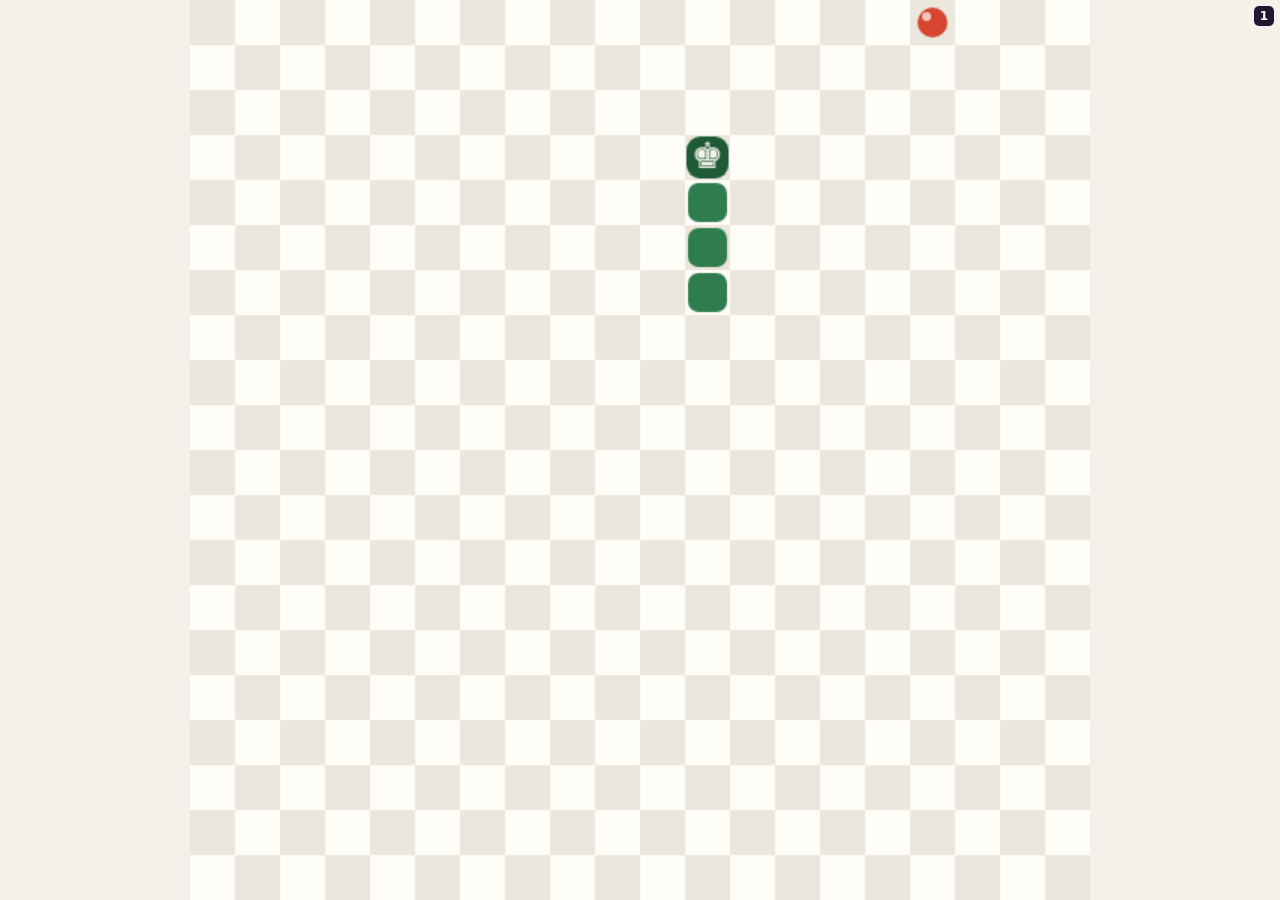
==== games/claude.html @ 79f530dd "Show four AI chats and their self-playing Snake games" ====
<!DOCTYPE html>
<html lang="ru">
<head>
<meta charset="utf-8">
<meta name="viewport" content="width=device-width, initial-scale=1, viewport-fit=cover">
<title>Шахматная змейка</title>
<style>
:root{--bg:#f4f1ea;--panel:#fffdf8;--text:#23201b;--muted:#7a7469;--accent:#2f7d4f;--grid:#ece7dc;--snake:#2f7d4f;--head:#1f5a37;--food:#d6452f;
box-sizing:border-box;padding-top:env(safe-area-inset-top,0px);padding-bottom:env(safe-area-inset-bottom,0px)}
@media (prefers-color-scheme:dark){:root:not([data-theme="light"]){--bg:#15181a;--panel:#1d2124;--text:#eceae4;--muted:#8d928f;--accent:#5fbf84;--grid:#262b2e;--snake:#5fbf84;--head:#8fe0ab;--food:#ff6b55}}
:root[data-theme="dark"]{--bg:#15181a;--panel:#1d2124;--text:#eceae4;--muted:#8d928f;--accent:#5fbf84;--grid:#262b2e;--snake:#5fbf84;--head:#8fe0ab;--food:#ff6b55}
*{box-sizing:border-box}
html,body{height:100%;margin:0}
body{background:var(--bg);color:var(--text);font-family:system-ui,-apple-system,"Segoe UI",Roboto,sans-serif;display:flex;align-items:center;justify-content:center}
.wrap{width:min(94vw,440px);display:flex;flex-direction:column;gap:12px;padding:12px 0}
.bar{display:flex;justify-content:space-between;align-items:center;font-size:15px}
.bar b{font-size:22px;font-variant-numeric:tabular-nums}
.bar span{color:var(--muted)}
.box{position:relative;background:var(--panel);border-radius:12px;padding:8px;box-shadow:0 2px 10px rgba(0,0,0,.18)}
canvas{display:block;width:100%;aspect-ratio:1;border-radius:4px;touch-action:none}
.ov{position:absolute;inset:8px;border-radius:4px;display:flex;flex-direction:column;align-items:center;justify-content:center;gap:10px;padding:12px;background:color-mix(in srgb,var(--panel) 85%,transparent);text-align:center}
.ov.hide{display:none}
.ov h2{margin:0;font-size:24px}
.ov p{margin:0;color:var(--muted);font-size:14px}
.modes{display:flex;gap:8px;flex-wrap:wrap;justify-content:center}
button{font:inherit;font-weight:600;border:0;border-radius:10px;padding:10px 22px;background:var(--accent);color:var(--bg);cursor:pointer}
.m{background:transparent;color:var(--text);border:2px solid var(--muted);padding:8px 14px}
.m.on{background:var(--text);color:var(--bg);border-color:var(--text)}
.hint{text-align:center;color:var(--muted);font-size:13px}
</style>
<link rel="stylesheet" href="board.css">
<script src="autopilot.js"></script>
</head>
<body style="--board-background:#f4f1ea">
<div class="wrap">
  <div class="bar">
    <div><span>Счёт</span> <b id="score">0</b></div>
    <div><span>Рекорд</span> <b id="best">0</b></div>
  </div>
  <div class="box">
    <canvas id="c" width="600" height="600"></canvas>
    <div class="ov" id="ov">
      <h2 id="ovt">Шахматная змейка</h2>
      <p id="ovp">Выберите фигуру</p>
      <div class="modes" id="modes">
        <button class="m on" data-m="king">&#9818;&#xFE0E; Король</button>
        <button class="m" data-m="bishop">&#9821;&#xFE0E; Слон</button>
        <button class="m" data-m="queen">&#9819;&#xFE0E; Ферзь</button>
        <button class="m" data-m="knight">&#9822;&#xFE0E; Конь</button>
      </div>
      <p id="md"></p>
      <button id="go">Играть</button>
    </div>
  </div>
  <div class="hint" id="hint"></div>
</div>
<script>
(function(){
var N=20,S=30,W=N*S,cv=document.getElementById('c'),ctx=cv.getContext('2d');
var scoreEl=document.getElementById('score'),bestEl=document.getElementById('best');
var ov=document.getElementById('ov'),ovt=document.getElementById('ovt'),ovp=document.getElementById('ovp');
var md=document.getElementById('md'),modesEl=document.getElementById('modes'),go=document.getElementById('go'),hintEl=document.getElementById('hint');
var K=[[0,-1],[0,1],[-1,0],[1,0]],B=[[-1,-1],[1,-1],[-1,1],[1,1]];
var DIRS={king:K,bishop:B,queen:K.concat(B),knight:K.concat(B)};
var W8=[[1,0],[1,1],[0,1],[-1,1],[-1,0],[-1,-1],[0,-1],[1,-1]];
var KM={'1,0':[2,1],'1,1':[1,2],'0,1':[-1,2],'-1,1':[-2,1],'-1,0':[-2,-1],'-1,-1':[-1,-2],'0,-1':[1,-2],'1,-1':[2,-1]};var GL={knight:'\u265E\uFE0E',king:'\u265A\uFE0E',bishop:'\u265D\uFE0E',queen:'\u265B\uFE0E'};
var DESC={king:'Король: 4 направления. Стрелки или WASD.',bishop:'Слон: только по диагонали. Q E Z C или стрелки.',queen:'Ферзь: 8 направлений. Стрелки или WASD + Q E Z C.',knight:'Конь: прыжок буквой Г (2+1 клетка), перепрыгивает свой хвост. Управление как у ферзя, пунктир показывает следующий прыжок.'};
var ORTH={arrowup:[0,-1],w:[0,-1],'ц':[0,-1],arrowdown:[0,1],s:[0,1],'ы':[0,1],arrowleft:[-1,0],a:[-1,0],'ф':[-1,0],arrowright:[1,0],d:[1,0],'в':[1,0]};
var DIAG={q:[-1,-1],'й':[-1,-1],e:[1,-1],'у':[1,-1],z:[-1,1],'я':[-1,1],c:[1,1],'с':[1,1]};
function css(n){return getComputedStyle(document.documentElement).getPropertyValue(n).trim()}
var HINT='Пробел — пауза · вперёд — ускорение ×2, назад — обычная скорость';
var snake,dir,queue,food,score,timer=null,state='idle',boost=false,mode='king',bests={};

['king','bishop','queen','knight'].forEach(function(m){
  var v=0;try{v=parseInt(snakeDemo.storage.getItem('snake-best-'+m))||(m==='king'?parseInt(snakeDemo.storage.getItem('snake-best')):0)||0}catch(e){}
  bests[m]=v;
});
function setBoost(b){boost=b;hintEl.textContent=b?'⚡ Ускорение ×2 · назад — обычная скорость':HINT}
function setMode(m){
  mode=m;
  Array.prototype.forEach.call(modesEl.children,function(b){b.classList.toggle('on',b.dataset.m===m)});
  md.textContent=DESC[m];bestEl.textContent=bests[m];
  if(state!=='run'&&state!=='pause')reset();
}
function placeFood(){
  var occ={},mv=mode==='knight'?Object.keys(KM).map(function(k){return KM[k]}):DIRS[mode],seen={},q=[snake[0]],free=[];
  snake.forEach(function(s){occ[s.x+','+s.y]=1});seen[snake[0].x+','+snake[0].y]=1;
  while(q.length){var c=q.shift();mv.forEach(function(m){var x=(c.x+m[0]+N)%N,y=(c.y+m[1]+N)%N,k=x+','+y;if(seen[k]||occ[k])return;seen[k]=1;q.push({x:x,y:y});free.push({x:x,y:y})})}
  food=free.length?free[Math.floor(Math.random()*free.length)]:null;
}
function reset(){
  snake=[{x:10,y:10},{x:9,y:10},{x:8,y:10}];
  dir=mode==='bishop'?{x:1,y:1}:{x:1,y:0};
  queue=[];score=0;setBoost(false);scoreEl.textContent=0;placeFood();draw();
}
function speed(){var base=Math.max(60,120-Math.floor(score/5)*6);return boost?Math.round(base/2):base}
function showMenu(on){modesEl.style.display=on?'flex':'none';md.style.display=on?'block':'none'}
function start(){reset();state='run';ov.classList.add('hide');schedule()}
function schedule(){clearTimeout(timer);timer=setTimeout(tick,speed())}
function pause(){
  if(state==='run'){
    state='pause';clearTimeout(timer);ovt.textContent='Пауза';ovp.textContent='Пробел — продолжить';
    go.textContent='Продолжить';showMenu(false);ov.classList.remove('hide');
  }else if(state==='pause'){state='run';ov.classList.add('hide');schedule()}
}
function over(){
  state='over';clearTimeout(timer);setTimeout(start, 750);
  if(score>bests[mode]){bests[mode]=score;bestEl.textContent=score;try{snakeDemo.storage.setItem('snake-best-'+mode,score)}catch(e){}}
  ovt.textContent='Игра окончена';ovp.textContent='Счёт: '+score;go.textContent='Ещё раз';showMenu(true);ov.classList.remove('hide');
}
function tick(){
  dir=snakeDemo.direction({size:N, snake, dir, food, wrap:true});
  var st=step(dir),h={x:(snake[0].x+st.x+N)%N,y:(snake[0].y+st.y+N)%N};
  if(snake.some(function(s,i){return i<snake.length-1&&s.x===h.x&&s.y===h.y})){draw();over();return}
  snake.unshift(h);
  if(food&&h.x===food.x&&h.y===food.y){score++;scoreEl.textContent=score;placeFood()}else snake.pop();
  draw();
  if(!food || score >= 40){over();return}
  schedule();
}
function step(d){if(mode!=='knight')return d;var m=KM[d.x+','+d.y];return{x:m[0],y:m[1]}}
function allowed(nx,ny){return DIRS[mode].some(function(d){return d[0]===nx&&d[1]===ny})}
function turn(nx,ny){
  if(state!=='run'||!allowed(nx,ny))return;
  var l=queue.length?queue[queue.length-1]:dir;
  if(l.x===-nx&&l.y===-ny){setBoost(false);return}
  if(l.x===nx&&l.y===ny){setBoost(true);return}
  if(queue.length<2){queue.push({x:nx,y:ny});draw()}
}
function arrow(ax,ay){
  if(state!=='run')return;
  if(mode!=='bishop'){turn(ax,ay);return}
  var l=queue.length?queue[queue.length-1]:dir;
  if(l.x*ax+l.y*ay>0){setBoost(true);return}
  turn(ax===0?l.x:ax,ay===0?l.y:ay);
}
function rr(x,y,w,h,r){ctx.beginPath();ctx.moveTo(x+r,y);ctx.arcTo(x+w,y,x+w,y+h,r);ctx.arcTo(x+w,y+h,x,y+h,r);ctx.arcTo(x,y+h,x,y,r);ctx.arcTo(x,y,x+w,y,r);ctx.closePath()}
function draw(){
  ctx.fillStyle=css('--panel');ctx.fillRect(0,0,W,W);ctx.fillStyle=css('--grid');
  for(var x=0;x<N;x++)for(var y=0;y<N;y++)if((x+y)%2===0)ctx.fillRect(x*S,y*S,S,S);
  if(food){
    var fx=food.x*S+S/2,fy=food.y*S+S/2;
    ctx.fillStyle=css('--food');ctx.beginPath();ctx.arc(fx,fy,S/2-5,0,7);ctx.fill();
    ctx.fillStyle='rgba(255,255,255,.7)';ctx.beginPath();ctx.arc(fx-4,fy-4,3,0,7);ctx.fill();
  }
  var sc=css('--snake');
  if(mode==='knight'){ctx.lineWidth=6;ctx.lineCap='round';ctx.strokeStyle=sc;ctx.globalAlpha=.45;ctx.beginPath();for(var j=0;j<snake.length-1;j++){var p=snake[j],q=snake[j+1];if(Math.abs(p.x-q.x)<=2&&Math.abs(p.y-q.y)<=2){ctx.moveTo(p.x*S+S/2,p.y*S+S/2);ctx.lineTo(q.x*S+S/2,q.y*S+S/2)}}ctx.stroke();ctx.globalAlpha=1}
  for(var i=snake.length-1;i>=1;i--){
    ctx.fillStyle=sc;rr(snake[i].x*S+2,snake[i].y*S+2,S-4,S-4,7);ctx.fill();
  }
  var hd=snake[0];
  if(mode==='knight'){var gt=step(queue.length?queue[0]:dir),gx=(hd.x+gt.x+N)%N,gy=(hd.y+gt.y+N)%N;ctx.setLineDash([4,3]);ctx.lineWidth=2;ctx.strokeStyle=css('--head');rr(gx*S+3,gy*S+3,S-6,S-6,7);ctx.stroke();ctx.setLineDash([])}
  ctx.fillStyle=css('--head');rr(hd.x*S+1,hd.y*S+1,S-2,S-2,9);ctx.fill();
  ctx.font='bold '+Math.round(S*0.8)+'px "Segoe UI Symbol","Noto Sans Symbols 2","DejaVu Sans",serif';
  ctx.textAlign='center';ctx.textBaseline='middle';ctx.fillStyle=css('--bg');
  ctx.fillText(GL[mode],hd.x*S+S/2,hd.y*S+S/2+1);
}
document.addEventListener('keydown',function(e){
  var k=e.key.toLowerCase(),o=ORTH[k],d=DIAG[k];
  if(o){e.preventDefault();arrow(o[0],o[1])}
  else if(d){e.preventDefault();turn(d[0],d[1])}
  else if(k===' '){e.preventDefault();if(state==='run'||state==='pause')pause();else start()}
  else if(k==='enter'&&(state==='idle'||state==='over'))start();
  else if(k.length===1&&'1234'.indexOf(k)>=0&&(state==='idle'||state==='over'))setMode(['king','bishop','queen','knight'][+k-1]);
});
modesEl.addEventListener('click',function(e){var b=e.target.closest('.m');if(b)setMode(b.dataset.m)});
go.addEventListener('click',function(){if(state==='pause')pause();else start()});
var tx,ty;
cv.addEventListener('touchstart',function(e){var t=e.touches[0];tx=t.clientX;ty=t.clientY},{passive:true});
cv.addEventListener('touchmove',function(e){
  if(tx==null)return;
  var t=e.touches[0],dx=t.clientX-tx,dy=t.clientY-ty,ax=Math.abs(dx),ay=Math.abs(dy);
  if(Math.max(ax,ay)<24)return;
  var orth=ax>ay?[dx>0?1:-1,0]:[0,dy>0?1:-1];
  if(mode==='king')turn(orth[0],orth[1]);
  else if(mode==='bishop'){
    if(Math.min(ax,ay)<12)arrow(orth[0],orth[1]);else turn(dx>0?1:-1,dy>0?1:-1);
  }else{
    var v=W8[(Math.round(Math.atan2(dy,dx)/(Math.PI/4))+8)%8];turn(v[0],v[1]);
  }
  tx=t.clientX;ty=t.clientY;
},{passive:true});
cv.addEventListener('touchend',function(){tx=null});
setMode('king');
snakeDemo.mount(cv);
start();
})();
</script>
</body>
</html>
---- games/board.css ----
html, body {
  width: 100%;
  height: 100%;
  margin: 0;
  padding: 0;
  overflow: hidden;
}
body {
  display: grid;
  place-items: center;
  background: var(--board-background, #12111a);
}
body > :not(canvas):not(output) { display: none !important; }
body > canvas {
  width: min(100vw, 100vh);
  height: min(100vw, 100vh);
  margin: 0;
  border: 0;
  border-radius: 0;
}
body > output {
  position: absolute;
  top: 6px;
  right: 6px;
  min-width: 2ch;
  padding: 4px 6px;
  border-radius: 5px;
  background: #201832;
  color: #fff;
  text-align: center;
  font: 600 12px/1 system-ui, sans-serif;
}
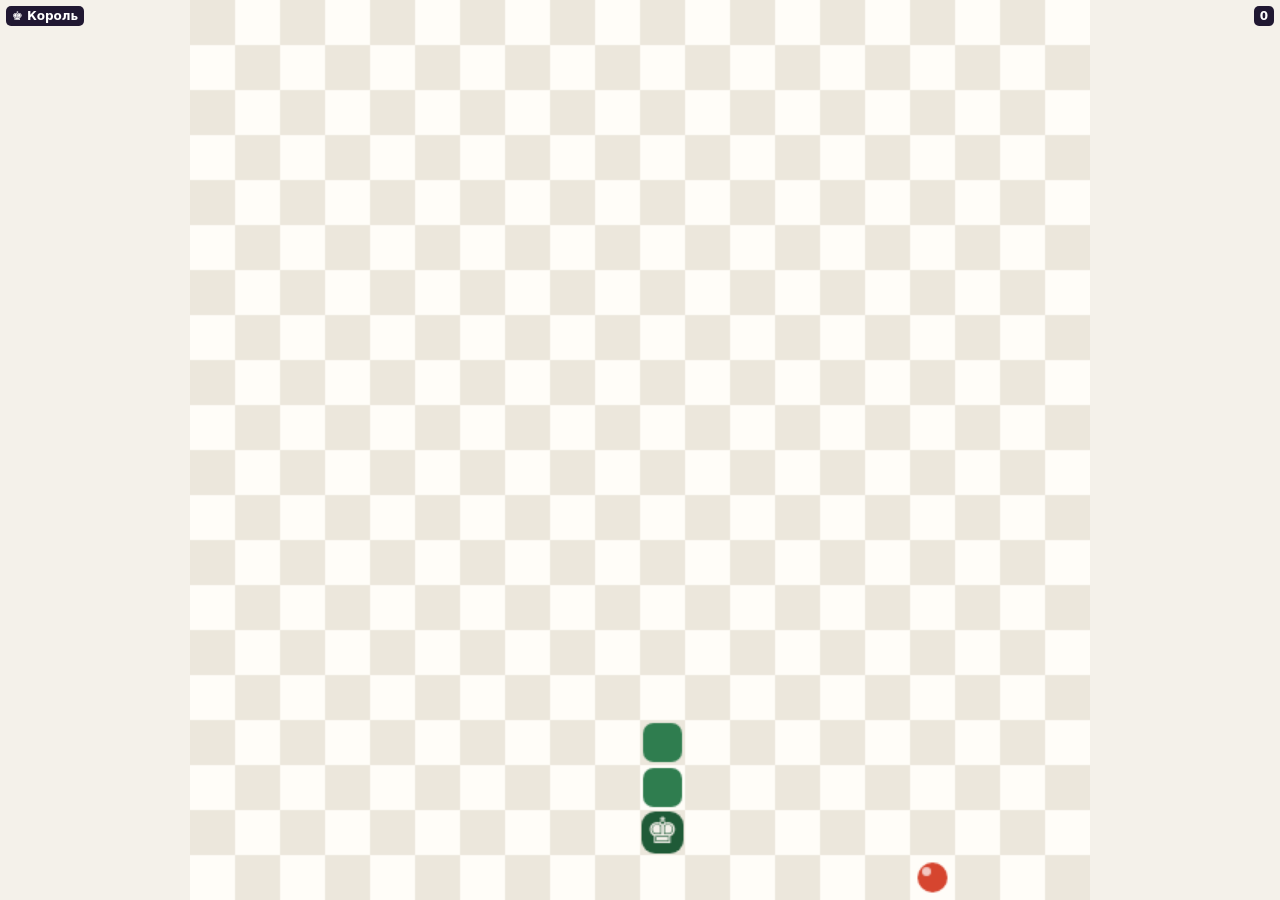
==== commit 1d0af563: "Use one AI prompt and cycle Claude chess modes" ====
--- a/games/claude.html
+++ b/games/claude.html
@@ -62,6 +62,13 @@
 var md=document.getElementById('md'),modesEl=document.getElementById('modes'),go=document.getElementById('go'),hintEl=document.getElementById('hint');
 var K=[[0,-1],[0,1],[-1,0],[1,0]],B=[[-1,-1],[1,-1],[-1,1],[1,1]];
 var DIRS={king:K,bishop:B,queen:K.concat(B),knight:K.concat(B)};
+var demoModes = ['king', 'queen', 'bishop', 'knight'];
+var demoNames = {king:'Король', queen:'Ферзь', bishop:'Слон', knight:'Конь'};
+var demoMoves = Object.fromEntries(demoModes.map(function(piece) {
+  return [piece, DIRS[piece].map(function(pair) { return {x:pair[0], y:pair[1]}; })];
+}));
+var modeBadge = document.createElement('span');
+modeBadge.className = 'board-mode';
 var W8=[[1,0],[1,1],[0,1],[-1,1],[-1,0],[-1,-1],[0,-1],[1,-1]];
 var KM={'1,0':[2,1],'1,1':[1,2],'0,1':[-1,2],'-1,1':[-2,1],'-1,0':[-2,-1],'-1,-1':[-1,-2],'0,-1':[1,-2],'1,-1':[2,-1]};var GL={knight:'\u265E\uFE0E',king:'\u265A\uFE0E',bishop:'\u265D\uFE0E',queen:'\u265B\uFE0E'};
 var DESC={king:'Король: 4 направления. Стрелки или WASD.',bishop:'Слон: только по диагонали. Q E Z C или стрелки.',queen:'Ферзь: 8 направлений. Стрелки или WASD + Q E Z C.',knight:'Конь: прыжок буквой Г (2+1 клетка), перепрыгивает свой хвост. Управление как у ферзя, пунктир показывает следующий прыжок.'};
@@ -78,6 +85,7 @@
 function setBoost(b){boost=b;hintEl.textContent=b?'⚡ Ускорение ×2 · назад — обычная скорость':HINT}
 function setMode(m){
   mode=m;
+  modeBadge.textContent = GL[mode] + ' ' + demoNames[mode];
   Array.prototype.forEach.call(modesEl.children,function(b){b.classList.toggle('on',b.dataset.m===m)});
   md.textContent=DESC[m];bestEl.textContent=bests[m];
   if(state!=='run'&&state!=='pause')reset();
@@ -104,12 +112,12 @@
   }else if(state==='pause'){state='run';ov.classList.add('hide');schedule()}
 }
 function over(){
-  state='over';clearTimeout(timer);setTimeout(start, 750);
+  state='over';clearTimeout(timer);timer=setTimeout(start, 750);
   if(score>bests[mode]){bests[mode]=score;bestEl.textContent=score;try{snakeDemo.storage.setItem('snake-best-'+mode,score)}catch(e){}}
   ovt.textContent='Игра окончена';ovp.textContent='Счёт: '+score;go.textContent='Ещё раз';showMenu(true);ov.classList.remove('hide');
 }
 function tick(){
-  dir=snakeDemo.direction({size:N, snake, dir, food, wrap:true});
+  dir=snakeDemo.direction({size:N, snake, dir, food, wrap:true, moves:demoMoves[mode], step});
   var st=step(dir),h={x:(snake[0].x+st.x+N)%N,y:(snake[0].y+st.y+N)%N};
   if(snake.some(function(s,i){return i<snake.length-1&&s.x===h.x&&s.y===h.y})){draw();over();return}
   snake.unshift(h);
@@ -181,9 +189,16 @@
   tx=t.clientX;ty=t.clientY;
 },{passive:true});
 cv.addEventListener('touchend',function(){tx=null});
-setMode('king');
 snakeDemo.mount(cv);
-start();
+document.body.append(modeBadge);
+var demoIndex = 0;
+function playDemoMode() {
+  setMode(demoModes[demoIndex]);
+  start();
+  demoIndex = (demoIndex + 1) % demoModes.length;
+}
+playDemoMode();
+setInterval(playDemoMode, 8000);
 })();
 </script>
 </body>
--- a/games/board.css
+++ b/games/board.css
@@ -10,7 +10,7 @@
   place-items: center;
   background: var(--board-background, #12111a);
 }
-body > :not(canvas):not(output) { display: none !important; }
+body > :not(canvas):not(output):not(.board-mode) { display: none !important; }
 body > canvas {
   width: min(100vw, 100vh);
   height: min(100vw, 100vh);
@@ -18,10 +18,10 @@
   border: 0;
   border-radius: 0;
 }
-body > output {
+body > output,
+.board-mode {
   position: absolute;
   top: 6px;
-  right: 6px;
   min-width: 2ch;
   padding: 4px 6px;
   border-radius: 5px;
@@ -30,3 +30,9 @@
   text-align: center;
   font: 600 12px/1 system-ui, sans-serif;
 }
+
+body > output { right: 6px; }
+.board-mode {
+  left: 6px;
+  font-family: system-ui, "Segoe UI Symbol", sans-serif;
+}
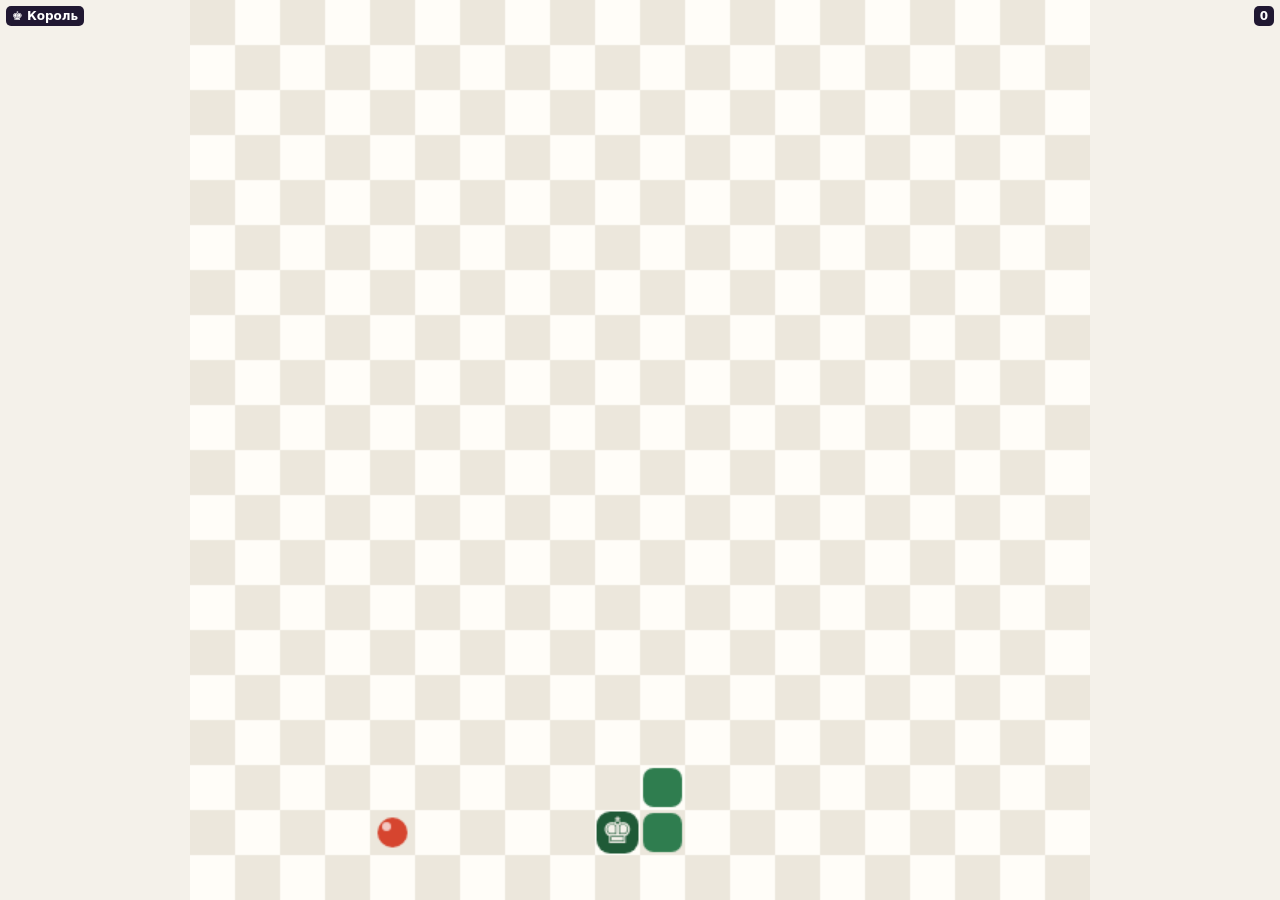
==== commit 07c1264b: "Lead with the learning-game rubric and project steps" ====
--- a/games/claude.html
+++ b/games/claude.html
@@ -45,7 +45,6 @@
       <div class="modes" id="modes">
         <button class="m on" data-m="king">&#9818;&#xFE0E; Король</button>
         <button class="m" data-m="bishop">&#9821;&#xFE0E; Слон</button>
-        <button class="m" data-m="queen">&#9819;&#xFE0E; Ферзь</button>
         <button class="m" data-m="knight">&#9822;&#xFE0E; Конь</button>
       </div>
       <p id="md"></p>
@@ -61,24 +60,24 @@
 var ov=document.getElementById('ov'),ovt=document.getElementById('ovt'),ovp=document.getElementById('ovp');
 var md=document.getElementById('md'),modesEl=document.getElementById('modes'),go=document.getElementById('go'),hintEl=document.getElementById('hint');
 var K=[[0,-1],[0,1],[-1,0],[1,0]],B=[[-1,-1],[1,-1],[-1,1],[1,1]];
-var DIRS={king:K,bishop:B,queen:K.concat(B),knight:K.concat(B)};
-var demoModes = ['king', 'queen', 'bishop', 'knight'];
-var demoNames = {king:'Король', queen:'Ферзь', bishop:'Слон', knight:'Конь'};
+var DIRS={king:K,bishop:B,knight:K.concat(B)};
+var demoModes = ['king', 'bishop', 'knight'];
+var demoNames = {king:'Король', bishop:'Слон', knight:'Конь'};
 var demoMoves = Object.fromEntries(demoModes.map(function(piece) {
   return [piece, DIRS[piece].map(function(pair) { return {x:pair[0], y:pair[1]}; })];
 }));
 var modeBadge = document.createElement('span');
 modeBadge.className = 'board-mode';
 var W8=[[1,0],[1,1],[0,1],[-1,1],[-1,0],[-1,-1],[0,-1],[1,-1]];
-var KM={'1,0':[2,1],'1,1':[1,2],'0,1':[-1,2],'-1,1':[-2,1],'-1,0':[-2,-1],'-1,-1':[-1,-2],'0,-1':[1,-2],'1,-1':[2,-1]};var GL={knight:'\u265E\uFE0E',king:'\u265A\uFE0E',bishop:'\u265D\uFE0E',queen:'\u265B\uFE0E'};
-var DESC={king:'Король: 4 направления. Стрелки или WASD.',bishop:'Слон: только по диагонали. Q E Z C или стрелки.',queen:'Ферзь: 8 направлений. Стрелки или WASD + Q E Z C.',knight:'Конь: прыжок буквой Г (2+1 клетка), перепрыгивает свой хвост. Управление как у ферзя, пунктир показывает следующий прыжок.'};
+var KM={'1,0':[2,1],'1,1':[1,2],'0,1':[-1,2],'-1,1':[-2,1],'-1,0':[-2,-1],'-1,-1':[-1,-2],'0,-1':[1,-2],'1,-1':[2,-1]};var GL={knight:'\u265E\uFE0E',king:'\u265A\uFE0E',bishop:'\u265D\uFE0E'};
+var DESC={king:'Король: 4 направления. Стрелки или WASD.',bishop:'Слон: только по диагонали. Q E Z C или стрелки.',knight:'Конь: прыжок буквой Г (2+1 клетка), перепрыгивает свой хвост. Управление как у ферзя, пунктир показывает следующий прыжок.'};
 var ORTH={arrowup:[0,-1],w:[0,-1],'ц':[0,-1],arrowdown:[0,1],s:[0,1],'ы':[0,1],arrowleft:[-1,0],a:[-1,0],'ф':[-1,0],arrowright:[1,0],d:[1,0],'в':[1,0]};
 var DIAG={q:[-1,-1],'й':[-1,-1],e:[1,-1],'у':[1,-1],z:[-1,1],'я':[-1,1],c:[1,1],'с':[1,1]};
 function css(n){return getComputedStyle(document.documentElement).getPropertyValue(n).trim()}
 var HINT='Пробел — пауза · вперёд — ускорение ×2, назад — обычная скорость';
 var snake,dir,queue,food,score,timer=null,state='idle',boost=false,mode='king',bests={};
 
-['king','bishop','queen','knight'].forEach(function(m){
+demoModes.forEach(function(m){
   var v=0;try{v=parseInt(snakeDemo.storage.getItem('snake-best-'+m))||(m==='king'?parseInt(snakeDemo.storage.getItem('snake-best')):0)||0}catch(e){}
   bests[m]=v;
 });
@@ -169,7 +168,7 @@
   else if(d){e.preventDefault();turn(d[0],d[1])}
   else if(k===' '){e.preventDefault();if(state==='run'||state==='pause')pause();else start()}
   else if(k==='enter'&&(state==='idle'||state==='over'))start();
-  else if(k.length===1&&'1234'.indexOf(k)>=0&&(state==='idle'||state==='over'))setMode(['king','bishop','queen','knight'][+k-1]);
+  else if(k.length===1&&'123'.indexOf(k)>=0&&(state==='idle'||state==='over'))setMode(demoModes[+k-1]);
 });
 modesEl.addEventListener('click',function(e){var b=e.target.closest('.m');if(b)setMode(b.dataset.m)});
 go.addEventListener('click',function(){if(state==='pause')pause();else start()});
